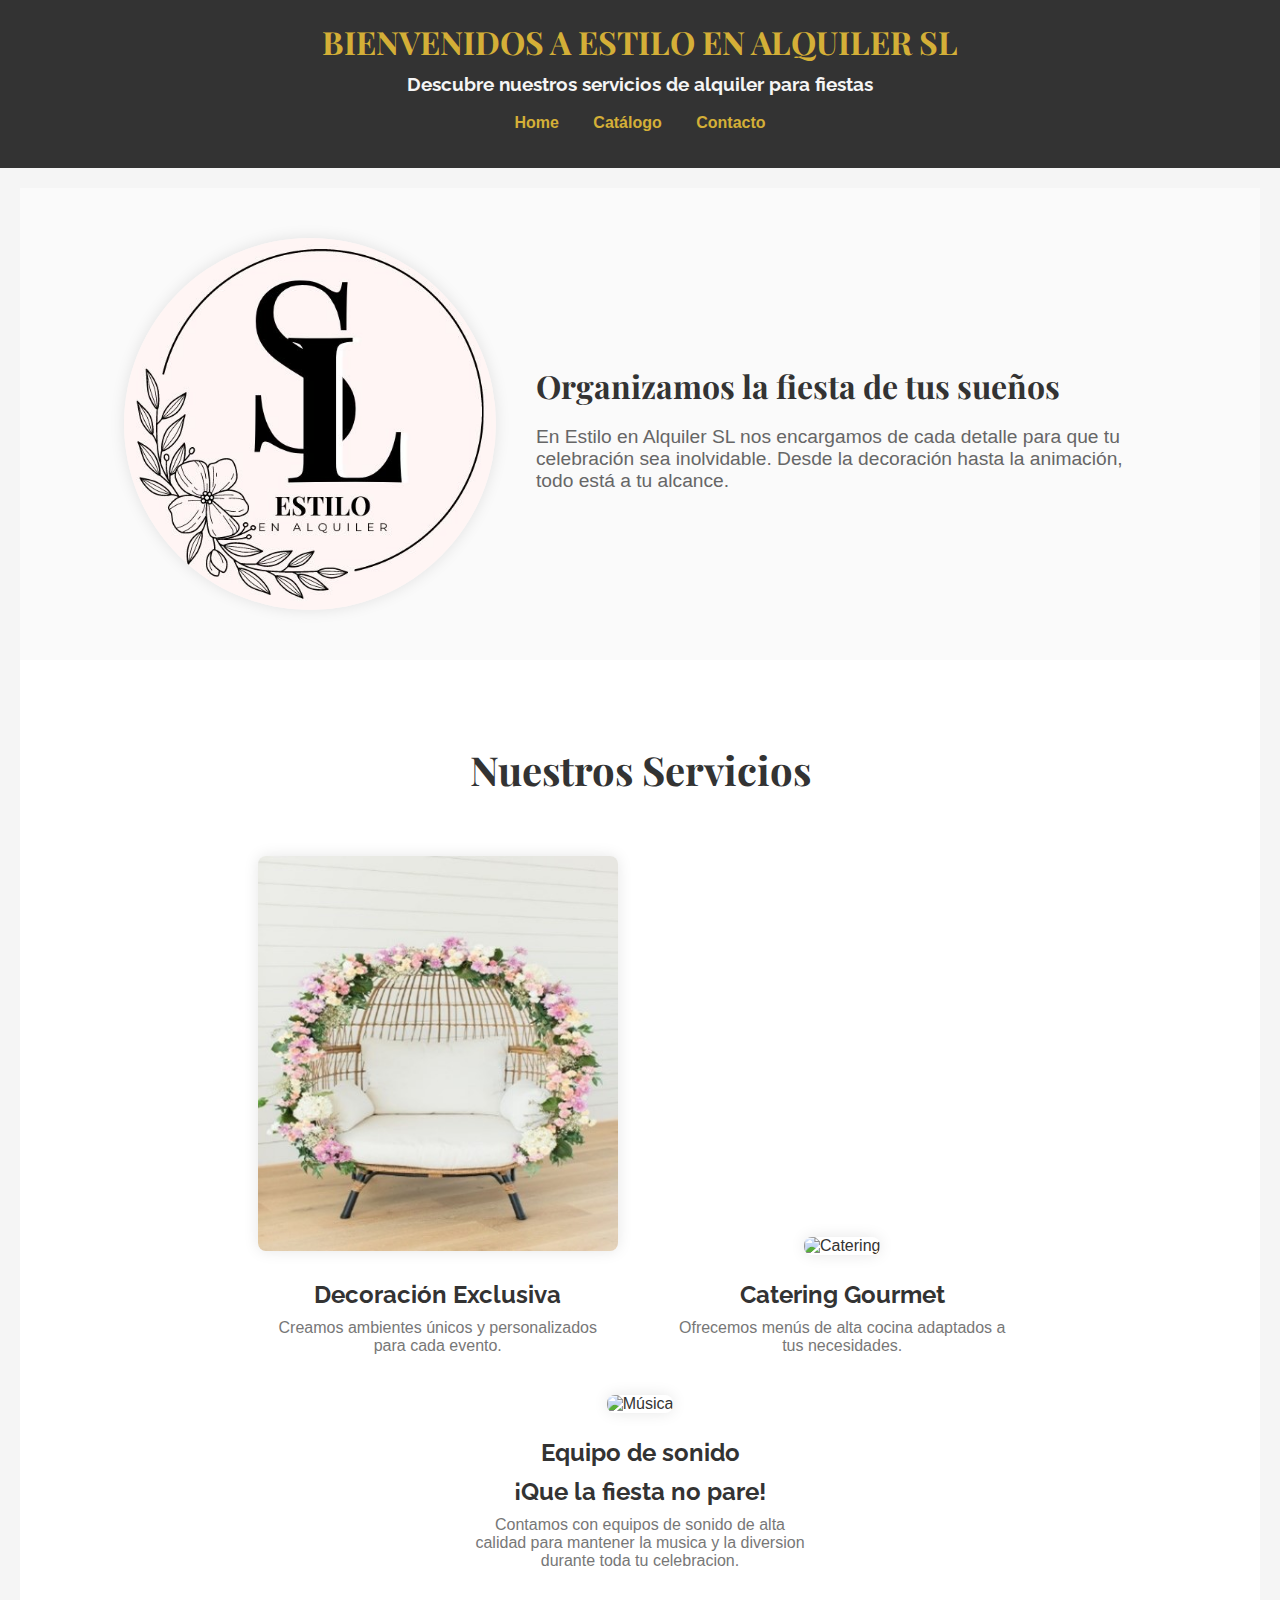
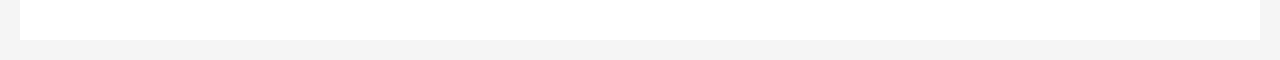
==== index.html @ 236f1d0d "Add files via upload" ====
<!DOCTYPE html>
<html lang="es">
<head>
    <meta charset="UTF-8">
    <meta name="viewport" content="width=device-width, initial-scale=1.0">
    <title>Eventos de Fiestas</title>
    <link href="https://fonts.googleapis.com/css2?family=Playfair+Display:wght@700&family=Raleway&display=swap" rel="stylesheet">
    <link rel="stylesheet" href="styles.css">
</head>
<body>
    <header>
        <h1>BIENVENIDOS A ESTILO EN ALQUILER SL</h1>
        <h3>Descubre nuestros servicios de alquiler para fiestas</h3>
        <nav>
            <ul>
                <li><a href="index.html">Home</a></li>
                <li><a href="catalogo.html">Catálogo</a></li>
                <li><a href="contacto.html">Contacto</a></li>
            </ul>
        </nav>
    </header>
    <main>
        <section id="portada">
            <div class="portada-content">
                <img src="logo.jpg" alt="Fiesta" class="portada-imagen">
                <div class="portada-comentario">
                    <h2>Organizamos la fiesta de tus sueños</h2>
                    <p>En Estilo en Alquiler SL nos encargamos de cada detalle para que tu celebración sea inolvidable. Desde la decoración hasta la animación, todo está a tu alcance.</p>
                </div>
            </div>
        </section>
        <section id="servicios">
            <h2>Nuestros Servicios</h2>
            <div class="servicio">
                <img src="decoracion.jpg" alt="Decoración">
                <h3>Decoración Exclusiva</h3>
                <p>Creamos ambientes únicos y personalizados para cada evento.</p>
            </div>
            <div class="servicio">
                <img src="catering.jpg" alt="Catering">
                <h3>Catering Gourmet</h3>
                <p>Ofrecemos menús de alta cocina adaptados a tus necesidades.</p>
            </div>
            <div class="servicio">
                <img src="musica.jpg" alt="Música">
                <h3>Equipo de sonido</h3>
                <h3>¡Que la fiesta no pare!</h3>
                <p>Contamos con equipos de sonido de alta calidad para mantener la musica y la diversion durante toda tu celebracion.</p>
            </div>
        </section>
    </main>
</body>
</html>
---- styles.css ----
body {
    font-family: Arial, sans-serif;
    margin: 0;
    padding: 0;
    background-color: #f4f4f4;
}

header {
    background-color: #333;
    color: white;
    padding: 10px 0;
    text-align: center;
}

nav ul {
    list-style-type: none;
    padding: 0;
}

nav ul li {
    display: inline;
    margin: 0 10px;
}

nav ul li a {
    color: white;
    text-decoration: none;
}

main {
    padding: 20px;
    text-align: center;
}

footer {
    background-color: #333;
    color: white;
    text-align: center;
    padding: 10px 0;
    position: fixed;
    bottom: 0;
    width: 100%;
}

form {
    display: flex;
    flex-direction: column;
    align-items: center;
}

form label {
    margin: 10px 0 5px;
}

form input, form textarea {
    padding: 10px;
    width: 80%;
    margin-bottom: 10px;
}

form button {
    padding: 10px 20px;
    background-color: #333;
    color: white;
    border: none;
    cursor: pointer;
}
/* Mantén los estilos anteriores y agrega lo siguiente */
.servicio {
    text-align: center;
    margin-bottom: 20px;
}

.servicio img {
    max-width: 100%;
    height: auto;
    border-radius: 8px;
}

.servicio h3 {
    margin: 10px 0 5px;
    font-size: 1.5em;
}

.servicio p {
    margin: 0 10px;
}
body {
    font-family: Arial, sans-serif;
    margin: 0;
    padding: 0;
    background-color: #f7cac9; /* Color palo rosa */
}

header {
    background-color: #333;
    color: white;
    padding: 10px 0;
    text-align: center;
}

nav ul {
    list-style-type: none;
    padding: 0;
}

nav ul li {
    display: inline;
    margin: 0 10px;
}

nav ul li a {
    color: white;
    text-decoration: none;
}

main {
    padding: 20px;
    text-align: center;
}

.portada-content {
    display: flex;
    align-items: center;
    justify-content: center;
}

.portada-imagen {
    width: 40%;
    border-radius: 8px;
    margin-right: 20px;
}

.portada-comentario {
    width: 50%;
    text-align: left;
}

.portada-comentario h2 {
    margin-bottom: 10px;
    font-size: 2em;
}

.portada-comentario p {
    font-size: 1.2em;
}

footer {
    background-color: #333;
    color: white;
    text-align: center;
    padding: 10px 0;
    position: fixed;
    bottom: 0;
    width: 100%;
}body {
    font-family: Arial, sans-serif;
    margin: 0;
    padding: 0;
    background-color: #f4f4f4;
}

header {
    background-color: #333;
    color: white;
    padding: 10px 0;
    text-align: center;
}

nav ul {
    list-style-type: none;
    padding: 0;
}

nav ul li {
    display: inline;
    margin: 0 10px;
}

nav ul li a {
    color: white;
    text-decoration: none;
}

main {
    padding: 20px;
    text-align: center;
}

#catalogo {
    margin: 20px auto;
}

.productos {
    display: flex;
    flex-wrap: wrap;
    justify-content: space-around;
}

.producto {
    flex: 0 1 calc(33.333% - 20px);
    margin: 10px;
    box-sizing: border-box;
}

.producto img {
    max-width: 100%;
    border-radius: 8px;
}

.producto h3 {
    margin: 10px 0 5px;
    font-size: 1.2em;
}

.producto p {
    font-size: 1em;
    color: #555;
}

footer {
    background-color: #333;
    color: white;
    text-align: center;
    padding: 10px 0;
    position: fixed;
    bottom: 0;
    width: 100%;
}

body {
    font-family: Arial, sans-serif;
    margin: 0;
    padding: 0;
    background-color: #f4f4f4;
}

header {
    background-color: #333;
    color: white;
    padding: 10px 0;
    text-align: center;
}

nav ul {
    list-style-type: none;
    padding: 0;
}

nav ul li {
    display: inline;
    margin: 0 10px;
}

nav ul li a {
    color: white;
    text-decoration: none;
}

main {
    padding: 20px;
    text-align: center;
}

#catalogo {
    margin: 20px auto;
}

.filtros {
    margin-bottom: 20px;
}

.filtros button {
    padding: 10px 20px;
    margin: 5px;
    background-color: #333;
    color: white;
    border: none;
    cursor: pointer;
    border-radius: 5px;
}

.filtros button:hover {
    background-color: #555;
}

.productos {
    display: flex;
    flex-wrap: wrap;
    justify-content: space-around;
}

.producto {
    flex: 0 1 calc(33.333% - 20px);
    margin: 10px;
    box-sizing: border-box;
    display: none; /* Ocultos por defecto */
}

.producto img {
    max-width: 100%;
    border-radius: 8px;
}

.producto h3 {
    margin: 10px 0 5px;
    font-size: 1.2em;
}

.producto p {
    font-size: 1em;
    color: #555;
}

footer {
    background-color: #333;
    color: white;
    text-align: center;
    padding: 10px 0;
    position: fixed;
    bottom: 0;
    width: 100%;
}

body {
    font-family: 'Raleway', sans-serif;
    margin: 0;
    padding: 0;
    background-color: #f5f5f5;
    color: #333;
}

header {
    background-color: #333;
    color: white;
    padding: 20px 0;
    text-align: center;
}

header h1 {
    font-family: 'Playfair Display', serif;
    font-size: 2.5em;
    margin: 0;
    color: #d4af37; /* Dorado elegante */
}

header h3 {
    font-family: 'Raleway', sans-serif;
    font-size: 1.2em;
    margin-top: 10px;
    color: #f5f5f5;
}

nav ul {
    list-style-type: none;
    padding: 0;
}

nav ul li {
    display: inline;
    margin: 0 15px;
}

nav ul li a {
    color: #d4af37;
    text-decoration: none;
    font-weight: bold;
}

nav ul li a:hover {
    color: #f5f5f5;
}

.portada-content {
    display: flex;
    align-items: center;
    justify-content: center;
    padding: 50px 0;
    background-color: #fafafa;
}

.portada-imagen {
    width: 30%;
    border-radius: 50%;
    box-shadow: 0 0 15px rgba(0, 0, 0, 0.1);
    margin-right: 40px;
}

.portada-comentario {
    max-width: 50%;
    text-align: left;
}

.portada-comentario h2 {
    font-family: 'Playfair Display', serif;
    font-size: 2em;
    color: #333;
}

.portada-comentario p {
    font-size: 1.2em;
    color: #666;
}

#servicios {
    padding: 50px 20px;
    background-color: #fff;
    text-align: center;
}

#servicios h2 {
    font-family: 'Playfair Display', serif;
    font-size: 2.5em;
    margin-bottom: 40px;
    color: #333;
}

.servicio {
    display: inline-block;
    width: 30%;
    margin: 20px;
    text-align: center;
}

.servicio img {
    width: 100%;
    border-radius: 8px;
    box-shadow: 0 0 15px rgba(0, 0, 0, 0.1);
    margin-bottom: 15px;
}

.servicio h3 {
    font-family: 'Raleway', sans-serif;
    font-size: 1.5em;
    margin-bottom: 10px;
    color: #333;
}

.servicio p {
    font-size: 1em;
    color: #777;
}

footer {
    background-color: #333;
    color: white;
    text-align: center;
    padding: 15px 0;
    font-size: 0.9em;
    position: fixed;
    bottom: 0;
    width: 100%;
}

body {
    font-family: Arial, sans-serif;
    margin: 0;
    padding: 0;
    background-color: #f5f5f5;
    color: #333;
}

header {
    background-color: #333;
    color: white;
    padding: 20px 0;
    text-align: center;
}

header h1 {
    font-size: 2em;
    margin: 0;
}

nav ul {
    list-style-type: none;
    padding: 0;
}

nav ul li {
    display: inline;
    margin: 0 15px;
}

nav ul li a {
    color: #d4af37;
    text-decoration: none;
    font-weight: bold;
}

nav ul li a:hover {
    color: #f5f5f5;
}

main {
    padding: 20px;
}

#contacto {
    max-width: 1000px;
    margin: 0 auto;
}

.contacto-contenido {
    display: flex;
    justify-content: space-between;
    align-items: flex-start;
    margin-top: 20px;
}

.contacto-info {
    flex: 1;
    margin-right: 40px;
}

.contacto-info h3 {
    font-size: 1.8em;
    margin-bottom: 20px;
    color: #333;
}

.contacto-info p {
    font-size: 1.1em;
    margin: 10px 0;
}

.contacto-formulario {
    flex: 1;
    background-color: #fff;
    padding: 20px;
    border-radius: 8px;
    box-shadow: 0 0 10px rgba(0, 0, 0, 0.1);
}

.contacto-formulario form {
    display: flex;
    flex-direction: column;
}

.contacto-formulario label {
    margin-bottom: 10px;
    font-weight: bold;
}

.contacto-formulario input, .contacto-formulario textarea {
    padding: 10px;
    margin-bottom: 20px;
    border-radius: 5px;
    border: 1px solid #ccc;
}

.contacto-formulario button {
    padding: 10px 20px;
    background-color: #333;
    color: white;
    border: none;
    cursor: pointer;
    border-radius: 5px;
}

.contacto-formulario button:hover {
    background-color: #555;
}
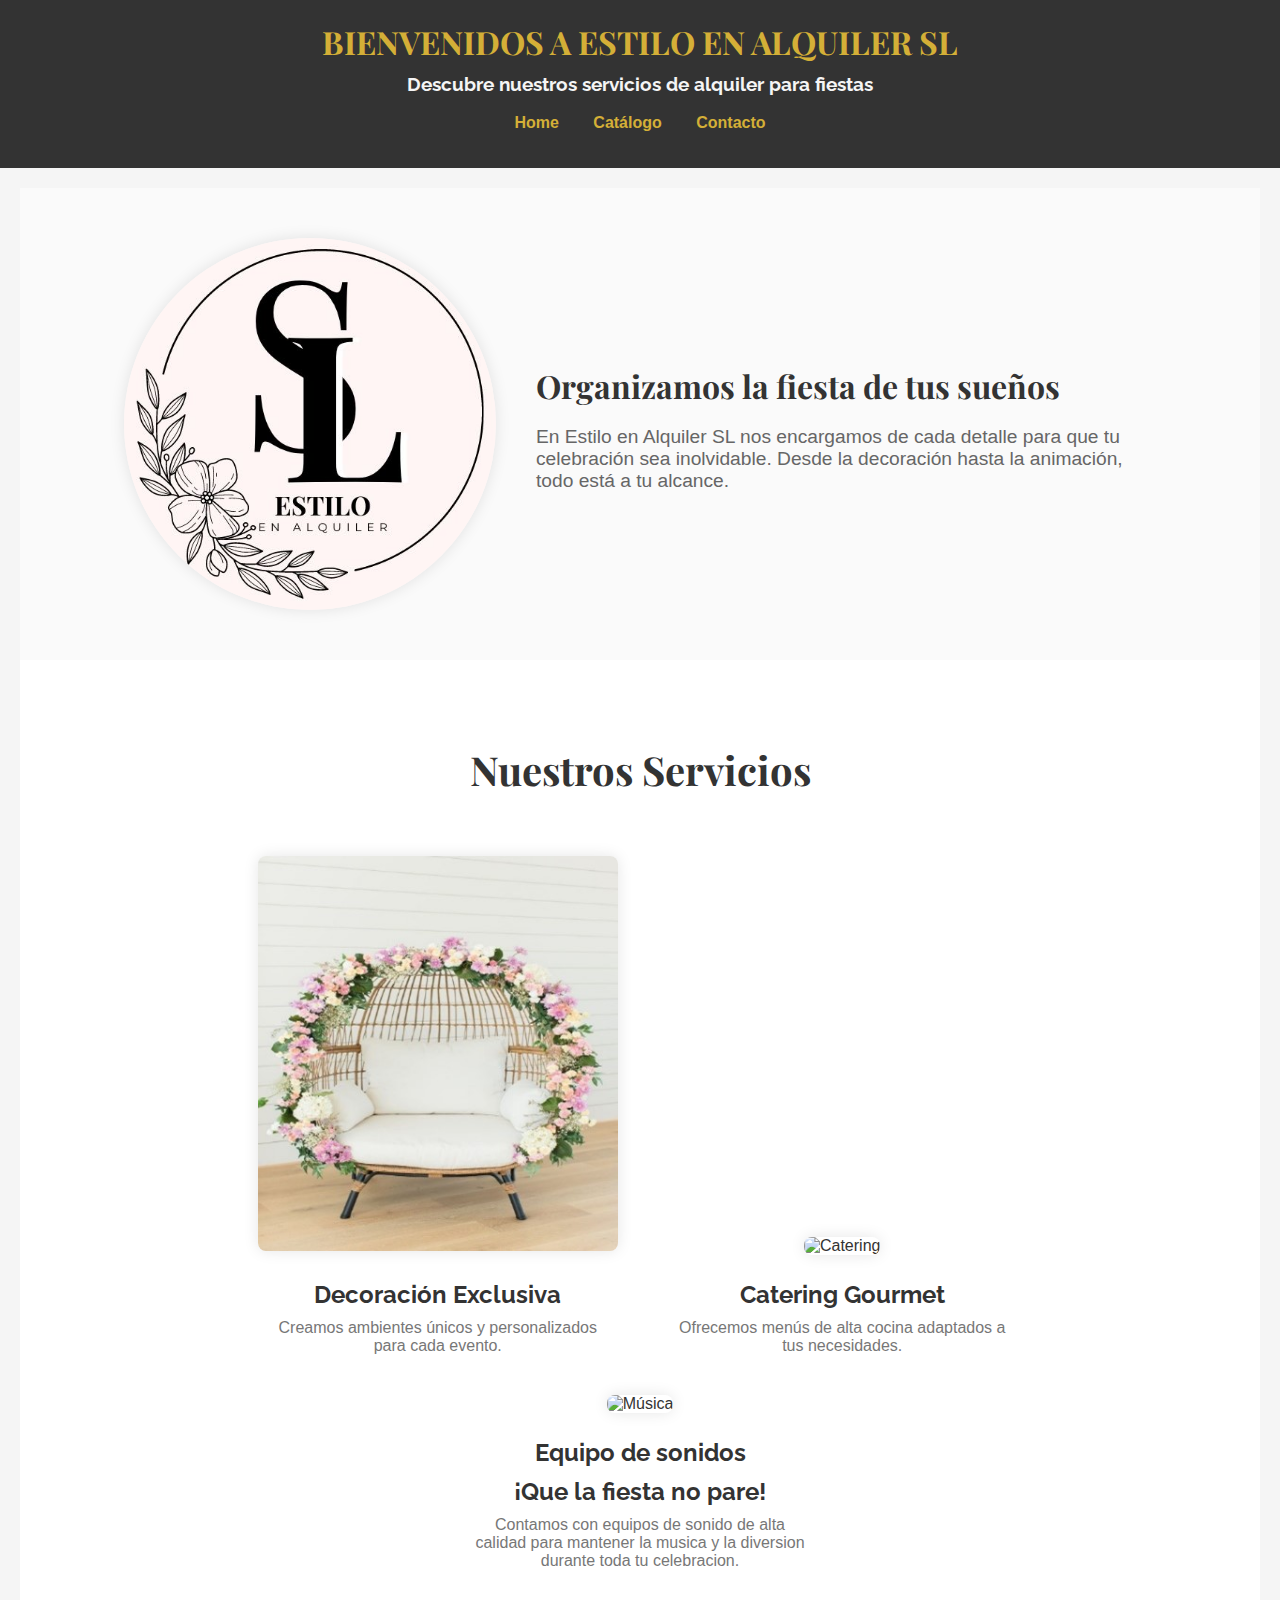
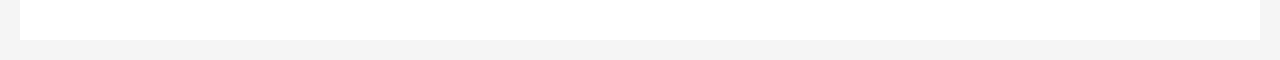
==== commit 6b5764cb: "Update index.html" ====
--- a/index.html
+++ b/index.html
@@ -43,7 +43,7 @@
             </div>
             <div class="servicio">
                 <img src="musica.jpg" alt="Música">
-                <h3>Equipo de sonido</h3>
+                <h3>Equipo de sonidos</h3>
                 <h3>¡Que la fiesta no pare!</h3>
                 <p>Contamos con equipos de sonido de alta calidad para mantener la musica y la diversion durante toda tu celebracion.</p>
             </div>
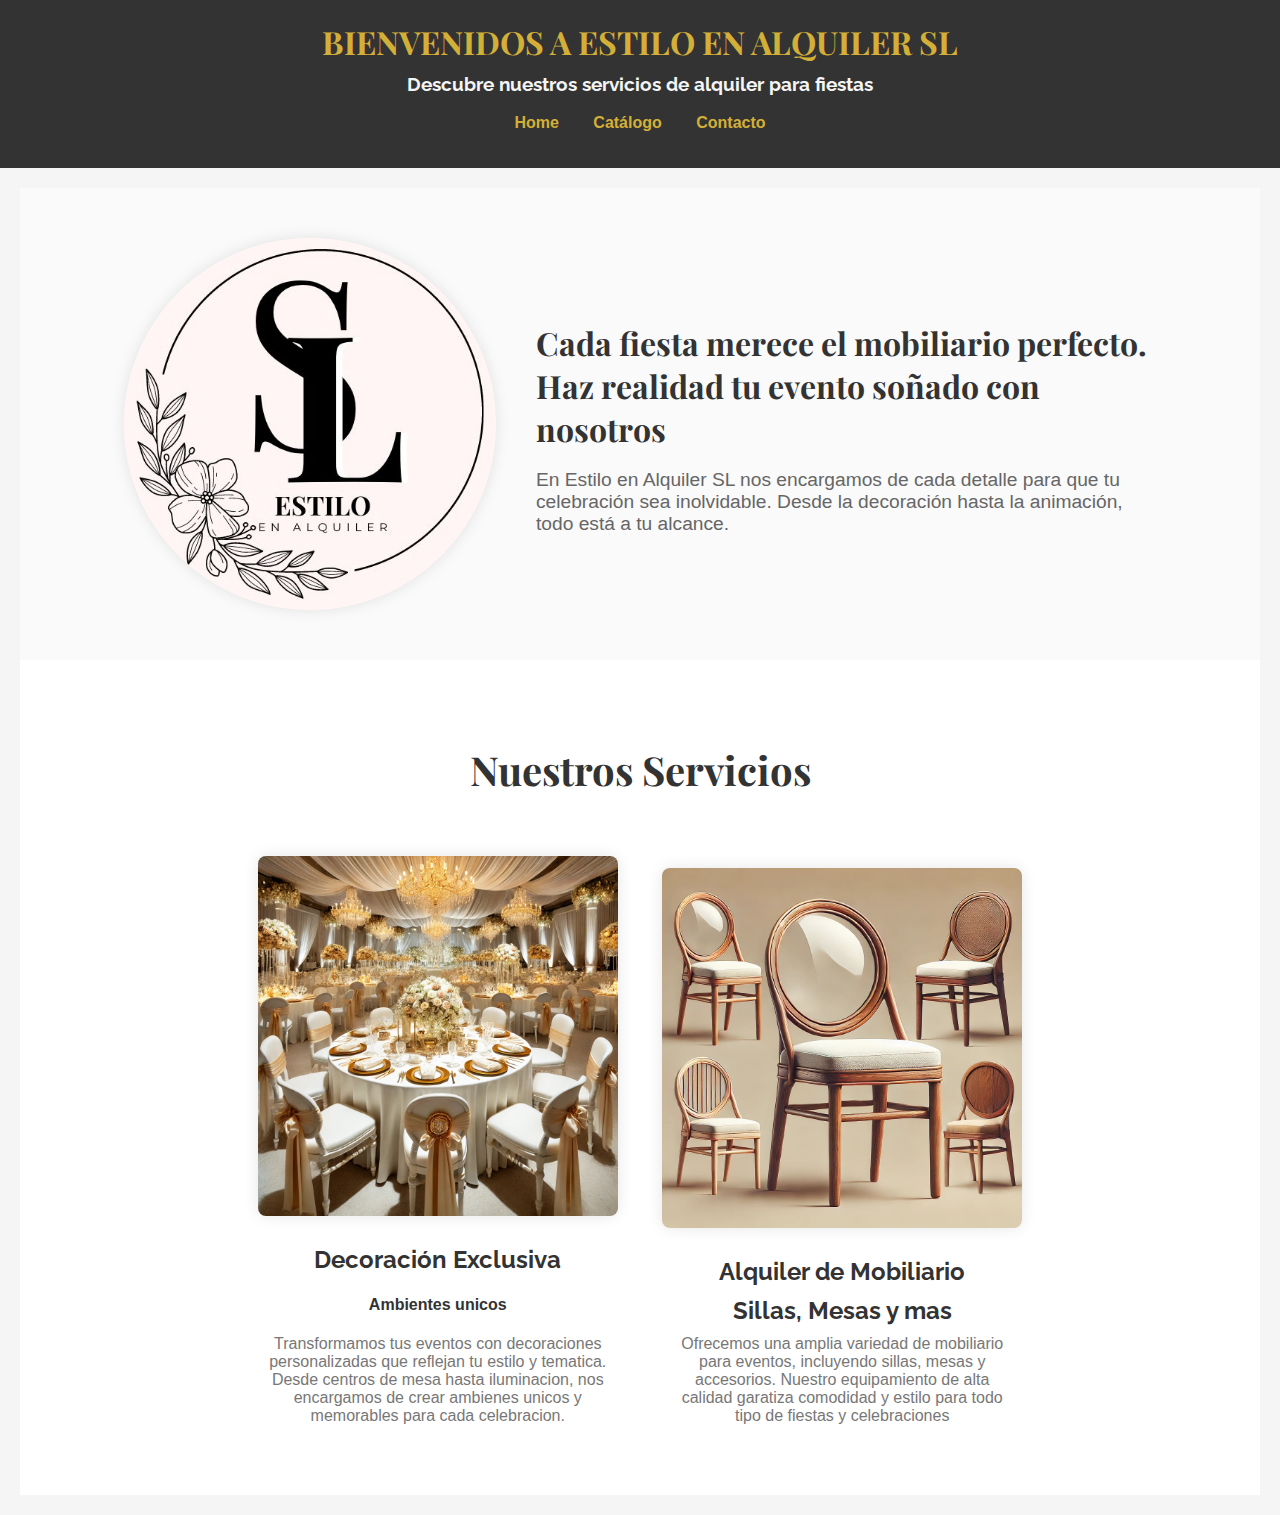
==== commit cebb9612: "Add files via upload" ====
--- a/index.html
+++ b/index.html
@@ -24,7 +24,7 @@
             <div class="portada-content">
                 <img src="logo.jpg" alt="Fiesta" class="portada-imagen">
                 <div class="portada-comentario">
-                    <h2>Organizamos la fiesta de tus sueños</h2>
+                    <h2>Cada fiesta merece el mobiliario perfecto. Haz realidad tu evento soñado con nosotros</h2>
                     <p>En Estilo en Alquiler SL nos encargamos de cada detalle para que tu celebración sea inolvidable. Desde la decoración hasta la animación, todo está a tu alcance.</p>
                 </div>
             </div>
@@ -32,21 +32,18 @@
         <section id="servicios">
             <h2>Nuestros Servicios</h2>
             <div class="servicio">
-                <img src="decoracion.jpg" alt="Decoración">
+                <img src="fiestas.jpg" alt="Decoración">
                 <h3>Decoración Exclusiva</h3>
-                <p>Creamos ambientes únicos y personalizados para cada evento.</p>
+                <h4>Ambientes unicos</h4>
+                <p>Transformamos tus eventos con decoraciones personalizadas que reflejan tu estilo y tematica. Desde centros de mesa hasta iluminacion, nos encargamos de crear ambienes unicos y memorables para cada celebracion.</p>
             </div>
             <div class="servicio">
-                <img src="catering.jpg" alt="Catering">
-                <h3>Catering Gourmet</h3>
-                <p>Ofrecemos menús de alta cocina adaptados a tus necesidades.</p>
+                <img src="silla_simon.jpg" alt="Catering">
+                <h3>Alquiler de Mobiliario</h3>
+                <h3>Sillas, Mesas y mas</h3>
+                <p>Ofrecemos una amplia variedad de mobiliario para eventos, incluyendo sillas, mesas y accesorios. Nuestro equipamiento de alta calidad garatiza comodidad y estilo para todo tipo de fiestas y celebraciones</p>
             </div>
-            <div class="servicio">
-                <img src="musica.jpg" alt="Música">
-                <h3>Equipo de sonidos</h3>
-                <h3>¡Que la fiesta no pare!</h3>
-                <p>Contamos con equipos de sonido de alta calidad para mantener la musica y la diversion durante toda tu celebracion.</p>
-            </div>
+
         </section>
     </main>
 </body>
--- a/styles.css
+++ b/styles.css
@@ -561,3 +561,100 @@
 .contacto-formulario button:hover {
     background-color: #555;
 }
+
+body {
+    font-family: Arial, sans-serif;
+    margin: 0;
+    padding: 0;
+    background-color: #f5f5f5;
+    color: #333;
+}
+
+header {
+    background-color: #333;
+    color: white;
+    padding: 20px 0;
+    text-align: center;
+}
+
+header h1 {
+    font-size: 2em;
+    margin: 0;
+}
+
+nav ul {
+    list-style-type: none;
+    padding: 0;
+}
+
+nav ul li {
+    display: inline;
+    margin: 0 15px;
+}
+
+nav ul li a {
+    color: #d4af37;
+    text-decoration: none;
+    font-weight: bold;
+}
+
+nav ul li a:hover {
+    color: #f5f5f5;
+}
+
+main {
+    padding: 20px;
+    text-align: center;
+}
+
+#catalogo {
+    max-width: 1000px;
+    margin: 0 auto;
+}
+
+.filtros-principales, .filtros-secundarios {
+    margin-bottom: 20px;
+}
+
+.filtros-principales button, .filtros-secundarios button {
+    padding: 10px 20px;
+    margin: 5px;
+    background-color: #333;
+    color: white;
+    border: none;
+    cursor: pointer;
+    border-radius: 5px;
+    font-size: 1em;
+    transition: background-color 0.3s;
+}
+
+.filtros-principales button:hover, .filtros-secundarios button:hover {
+    background-color: #555;
+}
+
+.productos {
+    display: flex;
+    flex-wrap: wrap;
+    justify-content: space-around;
+}
+
+.producto {
+    flex: 0 1 calc(33.333% - 20px);
+    margin: 10px;
+    box-sizing: border-box;
+}
+
+.producto img {
+    max-width: 100%;
+    border-radius: 8px;
+}
+
+.producto h3 {
+    margin: 10px 0 5px;
+    font-size: 1.2em;
+}
+
+.producto p {
+    font-size: 1em;
+    color: #555;
+}
